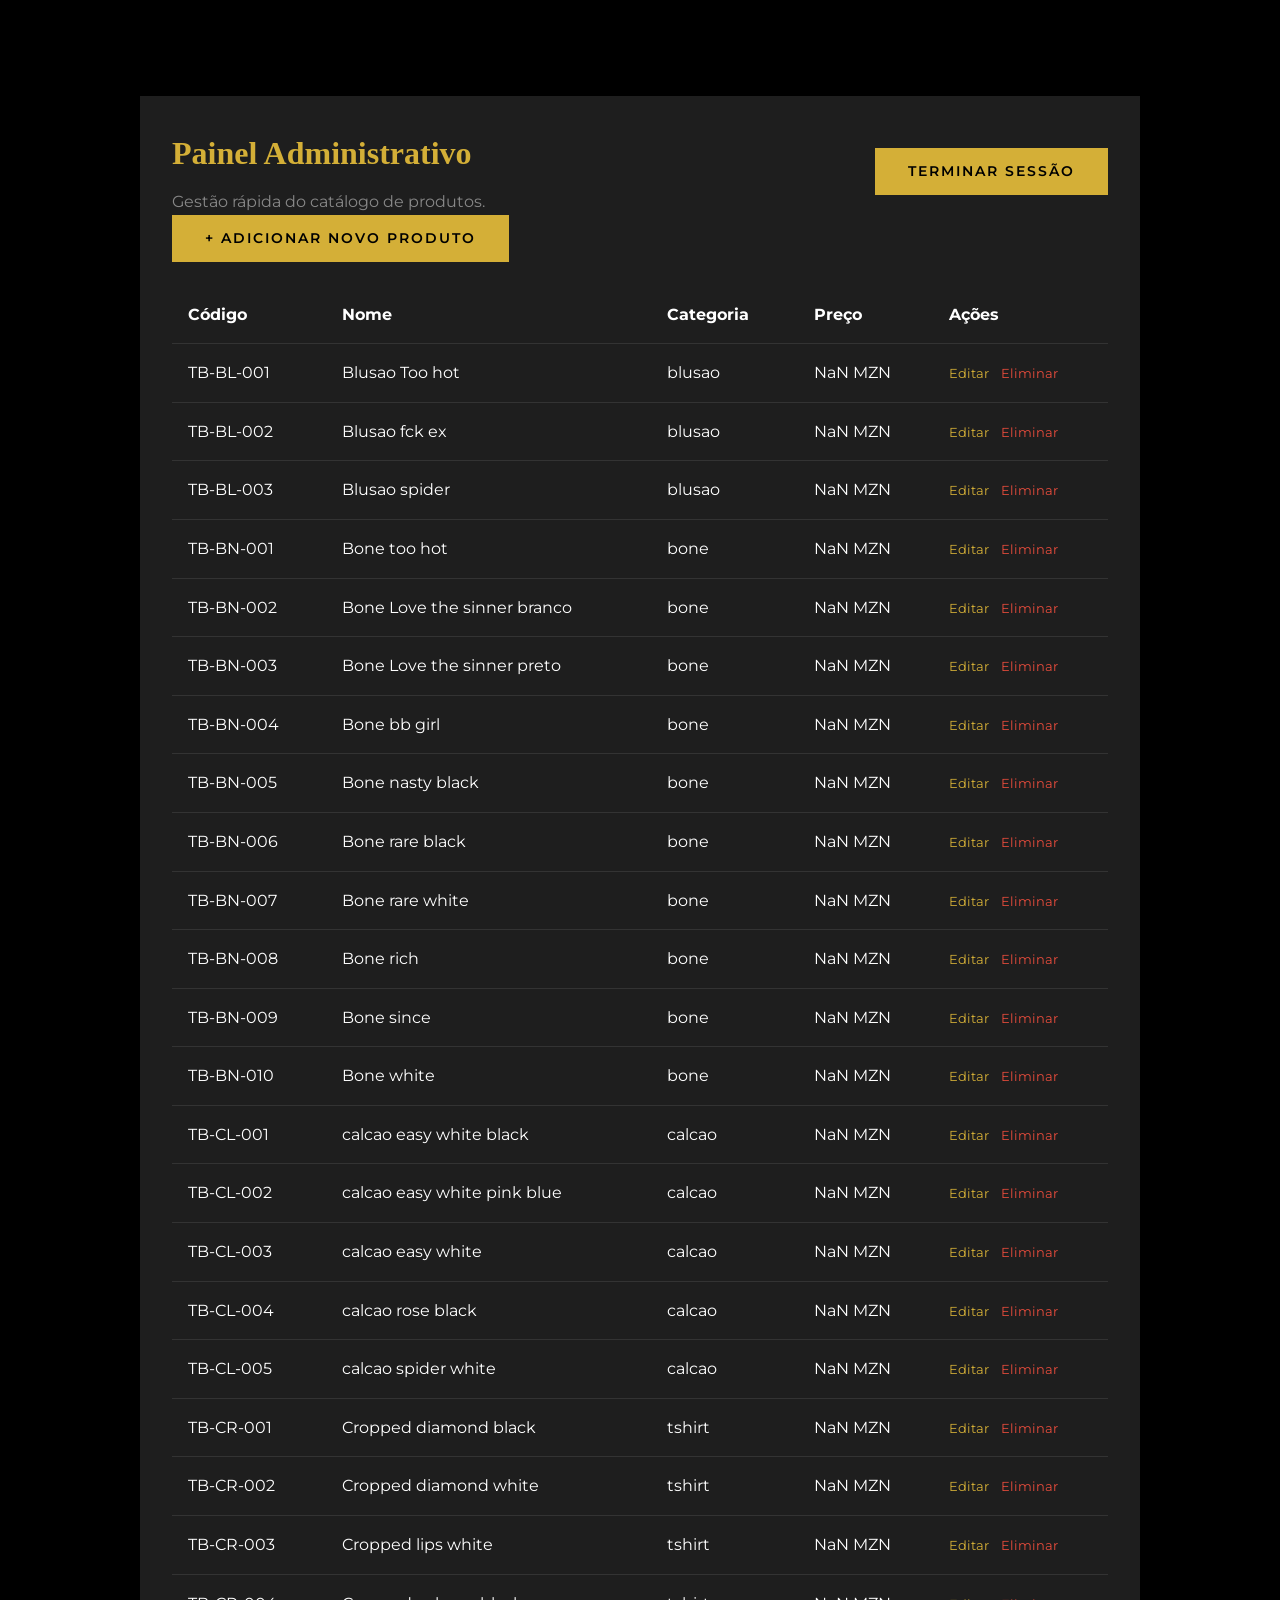
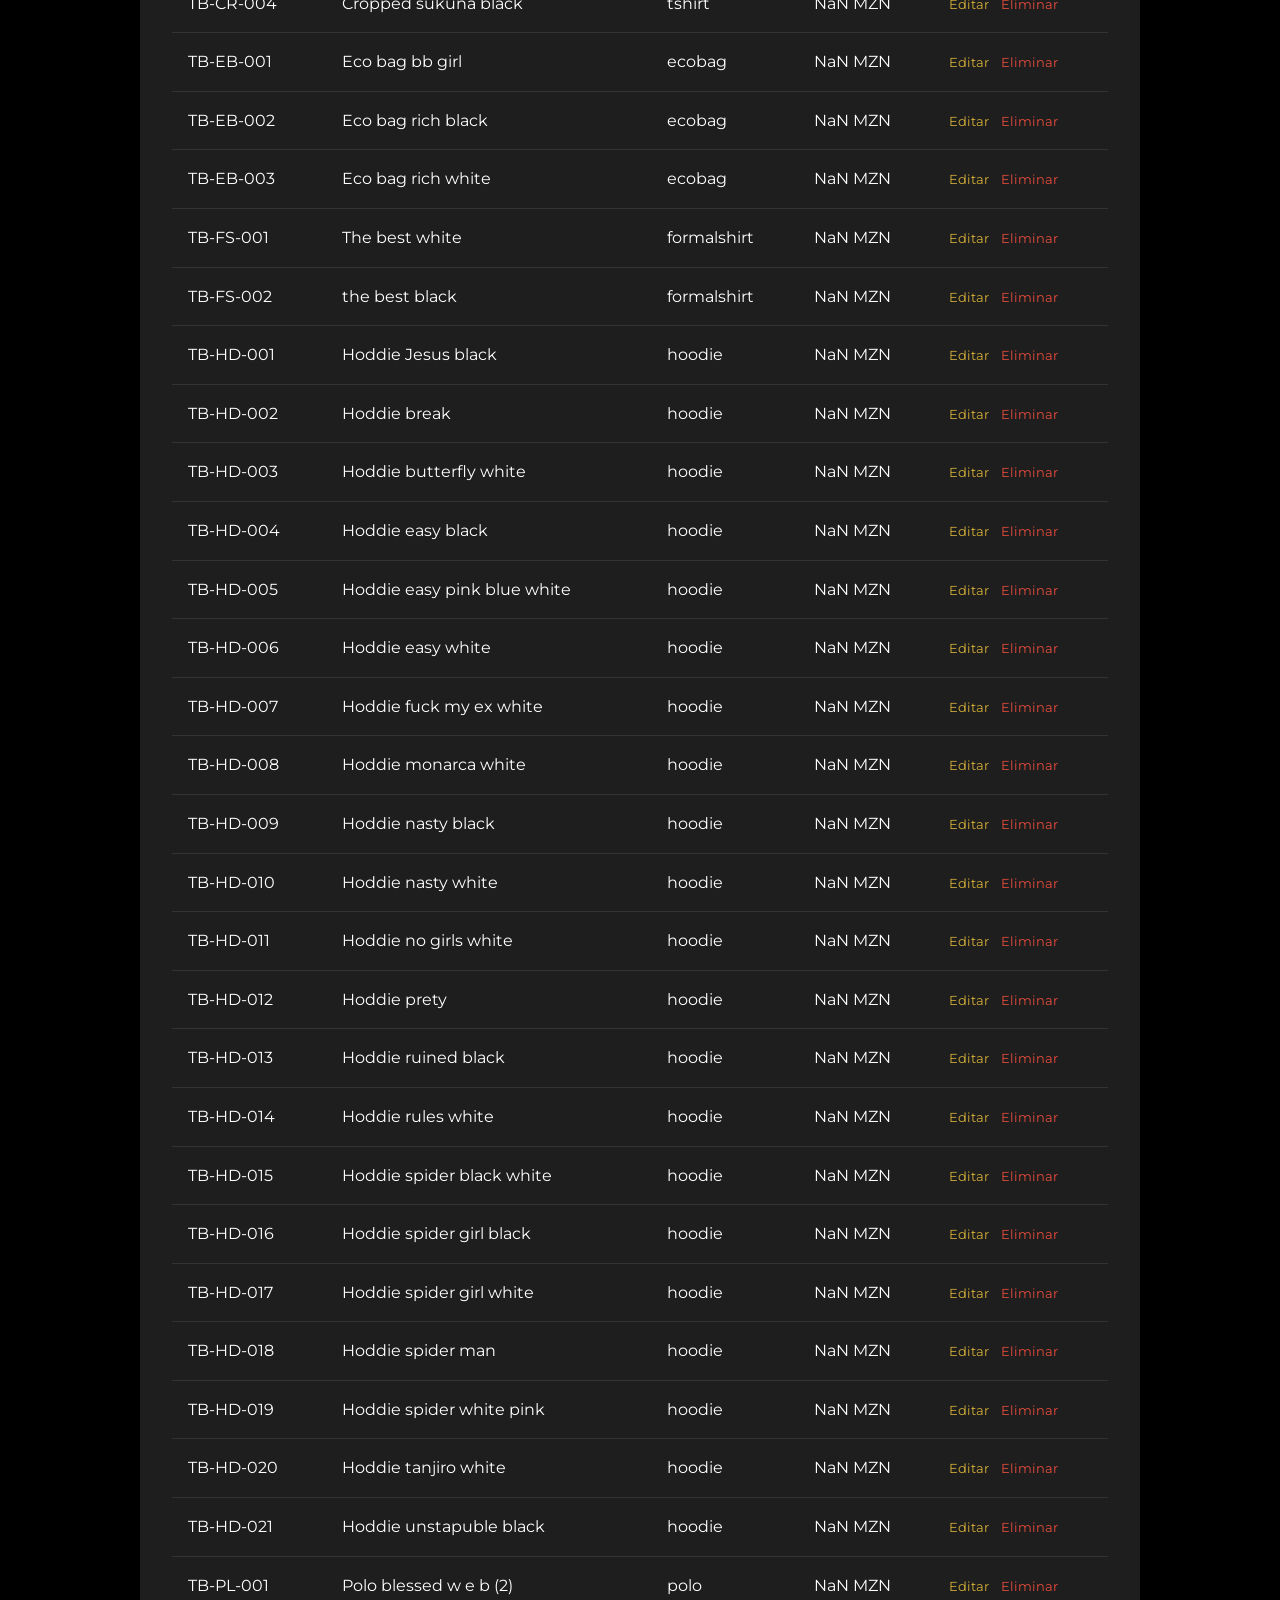
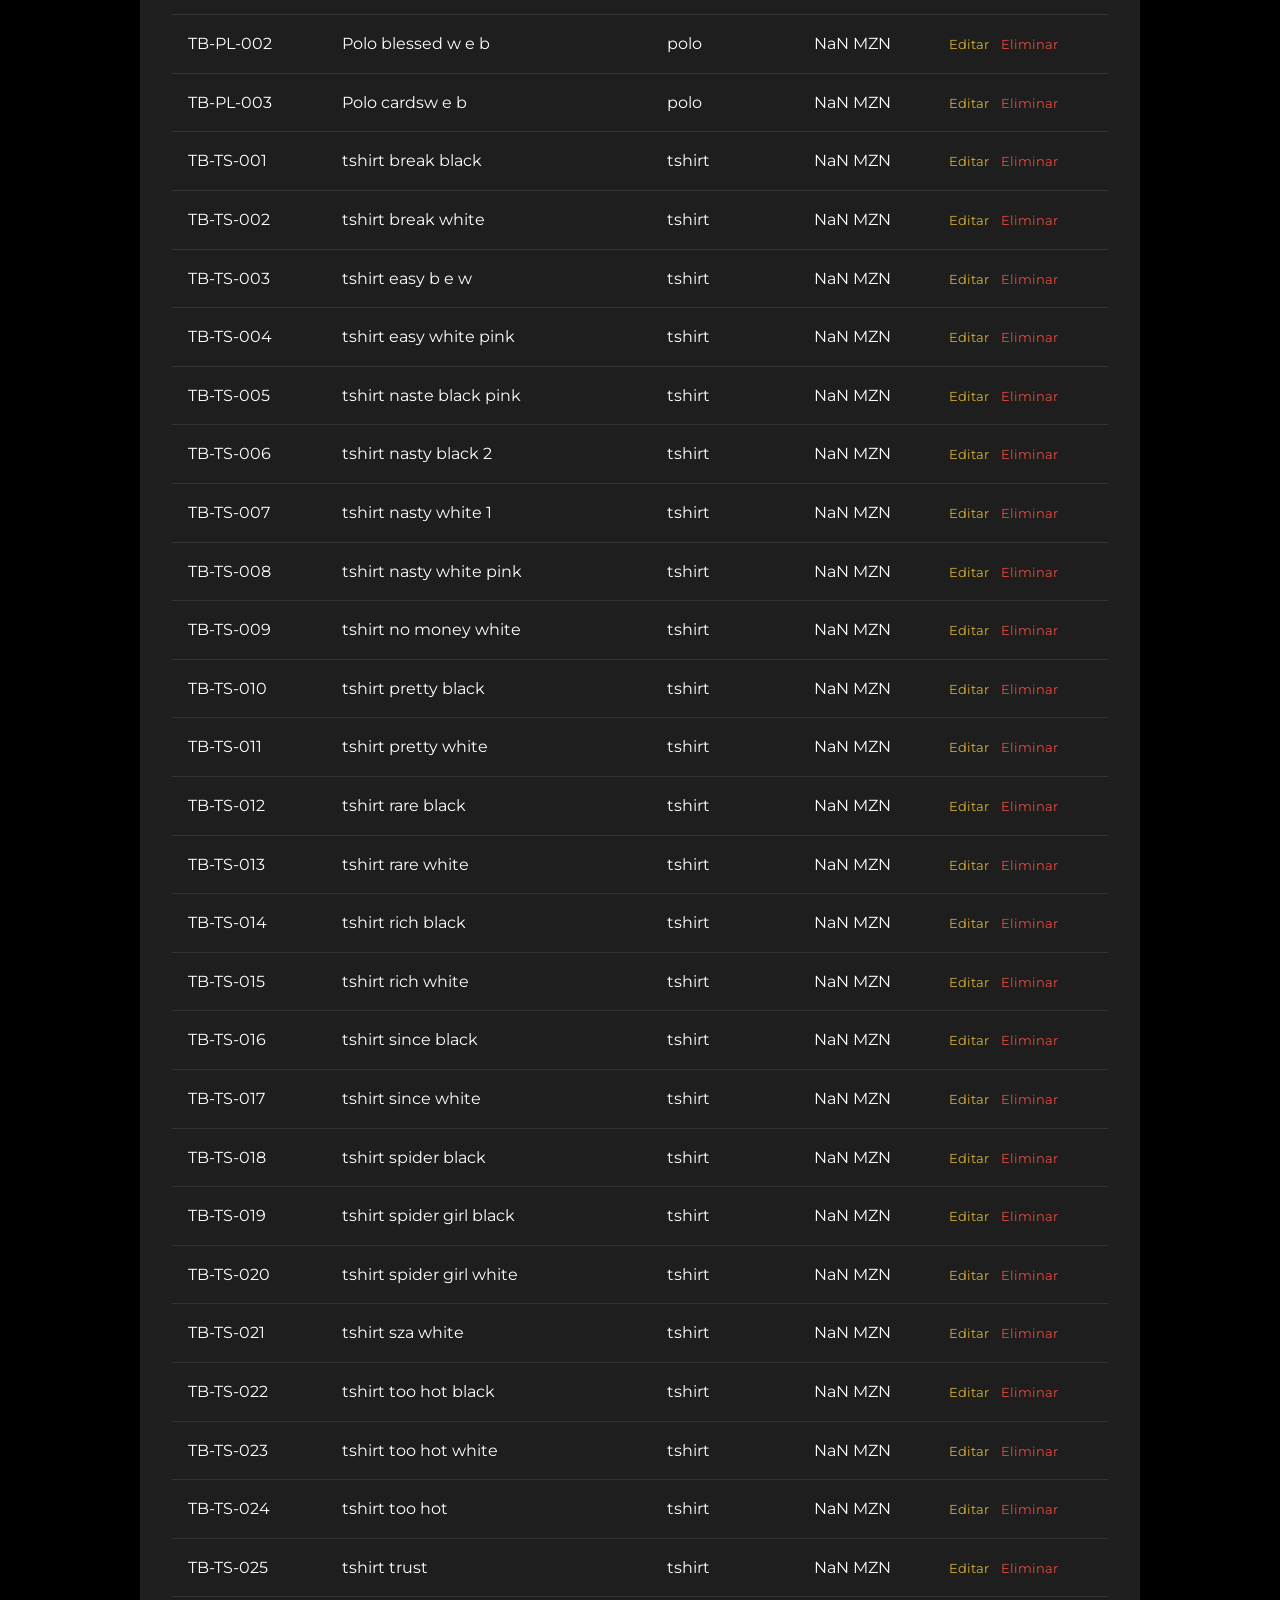
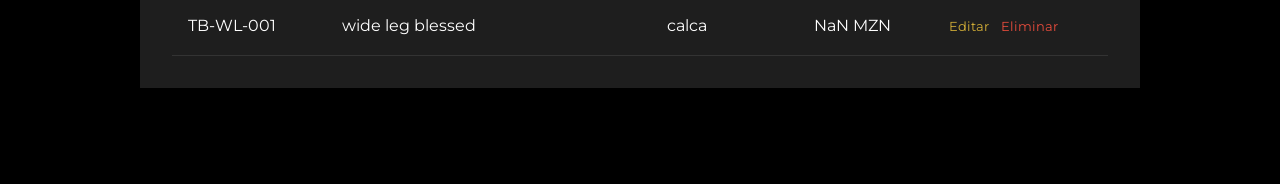
==== admin.html @ 4c48b8eb "Update admin.html" ====
<!DOCTYPE html>
<html lang="pt">

<head>
  <meta charset="UTF-8">
  <title>Admin Demo | The Best</title>
  <link href="https://fonts.googleapis.com/css2?family=Montserrat:wght@400;600&display=swap" rel="stylesheet">
  <link rel="stylesheet" href="css/style.css">
  <style>
    .admin-container {
      max-width: 1000px;
      margin: 6rem auto;
      padding: 2rem;
      background: var(--color-dark-gray);
    }

    .table {
      width: 100%;
      border-collapse: collapse;
      margin-top: 1.5rem;
    }

    .table th,
    .table td {
      padding: 1rem;
      border-bottom: 1px solid #333;
      text-align: left;
    }
  </style>
</head>

<body>
  <div class="admin-container">
    <div style="display:flex;justify-content:space-between;align-items:center;gap:20px;flex-wrap:wrap;">

    <div>

        <h1 style="font-family:var(--font-heading);color:var(--color-gold);margin:0;">
            Painel Administrativo
        </h1>

        <p style="color:#888;margin-top:10px;">
            Gestão rápida do catálogo de produtos.
        </p>

    </div>

    <button id="logout-btn" class="btn-primary">
        <i class="fas fa-sign-out-alt"></i>
        Terminar Sessão
    </button>

</div>

    <button class="btn-primary" onclick="alert('Funcionalidade de Adicionar Produto aberta!')">+ Adicionar Novo
      Produto</button>

    <table class="table">
      <thead>
        <tr>
          <th>Código</th>
          <th>Nome</th>
          <th>Categoria</th>
          <th>Preço</th>
          <th>Ações</th>
        </tr>
      </thead>
      <tbody id="admin-table">
        <!-- Renderizado dinamicamente -->
      </tbody>
    </table>
  </div>

  <script src="js/products.js"></script>
  <script>
    document.addEventListener('DOMContentLoaded', async () => {
      await ProductsManager.init();
      const table = document.getElementById('admin-table');
      table.innerHTML = ProductsManager.getAll().map(p => `
        <tr>
          <td>${p.id}</td>
          <td>${p.name}</td>
          <td>${p.category}</td>
          <td>${ProductsManager.formatMoney(p.price)}</td>
          <td>
            <button style="background:none; color:var(--color-gold); cursor:pointer; margin-right:8px;"><i class="fas fa-edit"></i> Editar</button>
            <button style="background:none; color:#e74c3c; cursor:pointer;"><i class="fas fa-trash"></i> Eliminar</button>
          </td>
        </tr>
      `).join('');
    });
  </script>
  <script src="js/admin-auth.js"></script>
  <script>

document.getElementById("logout-btn").addEventListener("click", logout);

</script>
</body>

</html>
---- css/style.css ----
/* ==========================================================================
   THE BEST - ESTILOS PRINCIPAIS (DESIGN LUXURY / MINIMALISTA)
   ========================================================================== */

:root {
  --color-black: #000000;
  --color-white: #ffffff;
  --color-dark-gray: #1e1e1e;
  --color-mid-gray: #2a2a2a;
  --color-light-gray: #888888;
  --color-gold: #d4af37;
  --color-gold-hover: #f1c40f;
  
  --font-primary: 'Montserrat', sans-serif;
  --font-heading: 'Cinzel', serif;
  
  --transition-fast: 0.2s ease;
  --transition-smooth: 0.4s cubic-bezier(0.16, 1, 0.3, 1);
  --shadow-gold: 0 4px 20px rgba(212, 175, 55, 0.15);
  --max-width: 1300px;
}

* {
  margin: 0;
  padding: 0;
  box-sizing: border-box;
}

html {
  scroll-behavior: smooth;
  font-size: 16px;
}

body {
  background-color: var(--color-black);
  color: var(--color-white);
  font-family: var(--font-primary);
  line-height: 1.6;
  overflow-x: hidden;
}

a {
  color: inherit;
  text-decoration: none;
  transition: var(--transition-fast);
}

ul {
  list-style: none;
}

img {
  max-width: 100%;
  height: auto;
  display: block;
}

button, input, select, textarea {
  font-family: inherit;
  border: none;
  outline: none;
}

/* --- CABEÇALHO & NAVEGAÇÃO --- */
.header {
  position: fixed;
  top: 0;
  left: 0;
  width: 100%;
  z-index: 1000;
  background: rgba(0, 0, 0, 0.85);
  backdrop-filter: blur(12px);
  border-bottom: 1px solid rgba(212, 175, 55, 0.15);
  transition: var(--transition-smooth);
}

.header-container {
  max-width: var(--max-width);
  margin: 0 auto;
  display: flex;
  justify-content: space-between;
  align-items: center;
  padding: 1.2rem 2rem;
}

.logo-text {
  font-family: var(--font-heading);
  font-size: 1.8rem;
  font-weight: 700;
  letter-spacing: 4px;
  color: var(--color-white);
  text-transform: uppercase;
}

.logo-text span {
  color: var(--color-gold);
}

.nav-menu {
  display: flex;
  gap: 2.5rem;
}

.nav-link {
  font-size: 0.9rem;
  text-transform: uppercase;
  letter-spacing: 2px;
  color: #ccc;
  position: relative;
  padding-bottom: 4px;
}

.nav-link::after {
  content: '';
  position: absolute;
  bottom: 0;
  left: 0;
  width: 0;
  height: 2px;
  background-color: var(--color-gold);
  transition: var(--transition-smooth);
}

.nav-link:hover, .nav-link.active {
  color: var(--color-gold);
}

.nav-link:hover::after, .nav-link.active::after {
  width: 100%;
}

.header-actions {
  display: flex;
  align-items: center;
  gap: 1.5rem;
}

.icon-btn {
  background: transparent;
  color: var(--color-white);
  font-size: 1.2rem;
  cursor: pointer;
  position: relative;
  transition: var(--transition-fast);
}

.icon-btn:hover {
  color: var(--color-gold);
}

.badge {
  position: absolute;
  top: -8px;
  right: -10px;
  background: var(--color-gold);
  color: var(--color-black);
  font-size: 0.7rem;
  font-weight: bold;
  border-radius: 50%;
  width: 18px;
  height: 18px;
  display: flex;
  align-items: center;
  justify-content: center;
}

/* --- BOTÕES E COMPONENTES --- */
.btn-primary {
  background: var(--color-gold);
  color: var(--color-black);
  padding: 0.9rem 2rem;
  font-weight: 600;
  text-transform: uppercase;
  letter-spacing: 2px;
  font-size: 0.85rem;
  border: 1px solid var(--color-gold);
  cursor: pointer;
  transition: var(--transition-smooth);
  display: inline-block;
  text-align: center;
}

.btn-primary:hover {
  background: transparent;
  color: var(--color-gold);
  box-shadow: var(--shadow-gold);
}

.btn-secondary {
  background: transparent;
  color: var(--color-white);
  padding: 0.9rem 2rem;
  font-weight: 600;
  text-transform: uppercase;
  letter-spacing: 2px;
  font-size: 0.85rem;
  border: 1px solid var(--color-white);
  cursor: pointer;
  transition: var(--transition-smooth);
  display: inline-block;
}

.btn-secondary:hover {
  border-color: var(--color-gold);
  color: var(--color-gold);
}

/* --- HERO SECTION --- */
.hero {
  height: 100vh;
  background: linear-gradient(rgba(0, 0, 0, 0.6), rgba(0, 0, 0, 0.8)),
              url('https://images.unsplash.com/photo-1441986300917-64674bd600d8?q=80&w=1600') center/cover no-repeat;
  display: flex;
  align-items: center;
  justify-content: center;
  text-align: center;
  padding: 0 1rem;
}

.hero-content {
  max-width: 800px;
}

.hero-subtitle {
  color: var(--color-gold);
  text-transform: uppercase;
  letter-spacing: 5px;
  font-size: 1rem;
  margin-bottom: 1rem;
}

.hero-title {
  font-family: var(--font-heading);
  font-size: 4rem;
  letter-spacing: 6px;
  margin-bottom: 1.5rem;
  text-transform: uppercase;
}

.hero-buttons {
  display: flex;
  gap: 1.5rem;
  justify-content: center;
  margin-top: 2rem;
}

/* --- CARDS DE PRODUTO --- */
.products-grid {
  display: grid;
  grid-template-columns: repeat(auto-fill, minmax(280px, 1fr));
  gap: 2rem;
  margin-top: 2rem;
}

.product-card {
  background: var(--color-dark-gray);
  border: 1px solid rgba(255, 255, 255, 0.05);
  position: relative;
  overflow: hidden;
  transition: var(--transition-smooth);
}

.product-card:hover {
  transform: translateY(-5px);
  border-color: rgba(212, 175, 55, 0.4);
}

.product-image-container {
  position: relative;
  overflow: hidden;
  aspect-ratio: 3/4;
}

.product-image {
  width: 100%;
  height: 100%;
  object-fit: cover;
  transition: transform 0.6s cubic-bezier(0.16, 1, 0.3, 1);
}

.product-card:hover .product-image {
  transform: scale(1.08);
}

.tags {
  position: absolute;
  top: 12px;
  left: 12px;
  display: flex;
  flex-direction: column;
  gap: 6px;
  z-index: 2;
}

.tag {
  font-size: 0.65rem;
  text-transform: uppercase;
  letter-spacing: 1px;
  padding: 4px 8px;
  font-weight: bold;
}

.tag-new {
  background: var(--color-gold);
  color: var(--color-black);
}

.tag-sale {
  background: #e74c3c;
  color: var(--color-white);
}

.product-info {
  padding: 1.2rem;
  text-align: center;
}

.product-category {
  font-size: 0.75rem;
  color: var(--color-light-gray);
  text-transform: uppercase;
  letter-spacing: 1.5px;
}

.product-title {
  font-size: 1.1rem;
  margin: 0.5rem 0;
  font-weight: 500;
}

.product-price {
  font-size: 1.1rem;
  color: var(--color-gold);
  font-weight: 600;
  margin-bottom: 1rem;
}

.old-price {
  text-decoration: line-through;
  color: var(--color-light-gray);
  font-size: 0.9rem;
  margin-right: 0.5rem;
}

.product-actions {
  display: grid;
  grid-template-columns: 1fr 1fr;
  gap: 0.5rem;
}

/* --- CARRINHO LATERAL (DRAWER) --- */
.cart-drawer {
  position: fixed;
  top: 0;
  right: -450px;
  width: 420px;
  max-width: 100%;
  height: 100vh;
  background: var(--color-dark-gray);
  z-index: 1100;
  box-shadow: -5px 0 25px rgba(0, 0, 0, 0.8);
  transition: var(--transition-smooth);
  display: flex;
  flex-direction: column;
}

.cart-drawer.open {
  right: 0;
}

.cart-header {
  padding: 1.5rem;
  border-bottom: 1px solid rgba(255, 255, 255, 0.1);
  display: flex;
  justify-content: space-between;
  align-items: center;
}

.cart-body {
  padding: 1.5rem;
  flex: 1;
  overflow-y: auto;
}

.cart-item {
  display: flex;
  gap: 1rem;
  margin-bottom: 1.5rem;
  border-bottom: 1px solid rgba(255, 255, 255, 0.05);
  padding-bottom: 1rem;
}

.cart-item-img {
  width: 70px;
  height: 90px;
  object-fit: cover;
}

.cart-item-details {
  flex: 1;
}

.cart-footer {
  padding: 1.5rem;
  border-top: 1px solid rgba(255, 255, 255, 0.1);
}

.cart-total {
  display: flex;
  justify-content: space-between;
  font-size: 1.2rem;
  font-weight: 600;
  margin-bottom: 1rem;
}

.overlay {
  position: fixed;
  top: 0;
  left: 0;
  width: 100vw;
  height: 100vh;
  background: rgba(0, 0, 0, 0.7);
  backdrop-filter: blur(4px);
  z-index: 1050;
  opacity: 0;
  pointer-events: none;
  transition: var(--transition-fast);
}

.overlay.active {
  opacity: 1;
  pointer-events: all;
}

/* --- RODAPÉ --- */
.footer {
  background: var(--color-black);
  border-top: 1px solid rgba(212, 175, 55, 0.2);
  padding: 4rem 2rem 2rem;
  margin-top: 5rem;
}

.footer-container {
  max-width: var(--max-width);
  margin: 0 auto;
  display: grid;
  grid-template-columns: repeat(auto-fit, minmax(220px, 1fr));
  gap: 3rem;
  margin-bottom: 3rem;
}

.footer-title {
  font-family: var(--font-heading);
  color: var(--color-gold);
  margin-bottom: 1.2rem;
  letter-spacing: 2px;
}

.footer-links li {
  margin-bottom: 0.6rem;
}

.footer-links a {
  color: var(--color-light-gray);
  font-size: 0.9rem;
}

.footer-links a:hover {
  color: var(--color-white);
}

.newsletter-form {
  display: flex;
  margin-top: 1rem;
}

.newsletter-input {
  padding: 0.8rem;
  background: var(--color-dark-gray);
  color: var(--color-white);
  border: 1px solid rgba(255, 255, 255, 0.1);
  width: 100%;
}

.footer-bottom {
  text-align: center;
  padding-top: 2rem;
  border-top: 1px solid rgba(255, 255, 255, 0.05);
  color: var(--color-light-gray);
  font-size: 0.85rem;
}
.logo img{
    width:90px;
    height:auto;
}
/* ===========================
   CARTÕES DOS PRODUTOS
=========================== */

.product-card{
    display:flex;
    flex-direction:column;
    height:100%;
}

.product-info{
    flex:1;
    display:flex;
    flex-direction:column;
}

.product-actions{
    margin-top:auto;
}
/* ===========================
   ANIMAÇÃO DOS PRODUTOS
=========================== */

.product-image{
    transition:transform .4s ease;
}

.product-card:hover .product-image{
    transform:scale(1.05);
}
/* ===========================
   BOTÕES
=========================== */

.btn-primary{
    transition:.3s;
}

.btn-primary:hover{
    transform:translateY(-3px);
}

.btn-secondary{
    transition:.3s;
}

.btn-secondary:hover{
    transform:translateY(-3px);
}
/* ===================================
   MODAL DO PRODUTO
=================================== */

.product-modal{
    display:none;
    position:fixed;
    inset:0;
    background:rgba(0,0,0,.75);
    z-index:9999;
    justify-content:center;
    align-items:center;
}

.product-modal.active{
    display:flex;
}

.product-modal-content{
    width:420px;
    max-width:95%;
    background:#161616;
    border:1px solid rgba(212,175,55,.25);
    border-radius:12px;
    padding:25px;
    color:#fff;
    text-align:center;
    position:relative;
}

.product-modal-content img{
    width:220px;
    max-width:100%;
    margin:auto;
    display:block;
    border-radius:10px;
}

.product-modal-content h2{
    margin:18px 0 10px;
    font-family:var(--font-heading);
}

.product-modal-content p{
    color:var(--color-gold);
    font-size:1.2rem;
    font-weight:bold;
    margin-bottom:20px;
}

.product-modal-content label{
    display:block;
    text-align:left;
    margin:15px 0 8px;
    font-weight:600;
}

.product-modal-content select{
    width:100%;
    padding:10px;
    background:#0f0f0f;
    color:#fff;
    border:1px solid #333;
    border-radius:6px;
}

.qty-selector{
    display:flex;
    justify-content:center;
    align-items:center;
    gap:15px;
    margin:20px 0;
}

.qty-selector button{
    width:40px;
    height:40px;
    border:none;
    background:var(--color-gold);
    color:#000;
    font-size:22px;
    cursor:pointer;
    border-radius:6px;
    font-weight:bold;
}

.qty-selector span{
    font-size:20px;
    font-weight:bold;
    min-width:40px;
    text-align:center;
}

.close-modal{
    position:absolute;
    right:15px;
    top:10px;
    font-size:30px;
    cursor:pointer;
    color:#fff;
}

.close-modal:hover{
    color:var(--color-gold);
}
.product-page{

    max-width:1400px;

    margin:120px auto;

    padding:0 30px;

}

.product-container{

    display:grid;

    grid-template-columns:1fr 1fr;

    gap:60px;

}

.main-image{

    width:100%;

    border-radius:12px;

}

#sizes-container{

    display:flex;

    gap:12px;

    flex-wrap:wrap;

    margin-top:15px;

}

.size-btn{

    padding:12px 20px;

    background:#222;

    color:#fff;

    border:1px solid #444;

    cursor:pointer;

    transition:.3s;

}

.size-btn.active{

    border-color:#D4AF37;

    color:#D4AF37;

}

.qty-box{

    display:flex;

    align-items:center;

    gap:15px;

    margin-top:20px;

}

.qty-box button{

    width:42px;

    height:42px;

    cursor:pointer;

    font-size:20px;

}

.product-buttons{

    display:flex;

    gap:20px;

    margin-top:40px;

}
.btn-gold{

    background:#D4AF37;

    color:#000;

    font-weight:700;

    border:none;

    cursor:pointer;

    transition:.3s;

}

.btn-gold:hover{

    transform:translateY(-2px);

    filter:brightness(1.05);

}
.btn-gold{

    background:#D4AF37;

    color:#111;

    border:none;

    padding:16px 24px;

    border-radius:8px;

    font-weight:700;

    cursor:pointer;

    transition:.3s;

}

.btn-gold:hover{

    transform:translateY(-3px);

    box-shadow:0 8px 25px rgba(212,175,55,.35);

}

.product-buttons{

    display:flex;

    gap:18px;

    margin-top:35px;

    flex-wrap:wrap;

}
#toast{

    position:fixed;

    right:25px;

    top:25px;

    width:340px;

    background:#1b1b1b;

    color:#fff;

    border-radius:12px;

    overflow:hidden;

    opacity:0;

    transform:translateX(120%);

    transition:.35s;

    z-index:999999;

    box-shadow:0 15px 35px rgba(0,0,0,.35);

}

#toast.show{

    opacity:1;

    transform:translateX(0);

}

.toast-header{

    background:#D4AF37;

    color:#111;

    padding:14px;

    font-weight:bold;

}

.toast-body{

    display:flex;

    gap:15px;

    padding:15px;

    align-items:center;

}

.toast-image{

    width:70px;

    height:70px;

    object-fit:cover;

    border-radius:8px;

}

.toast-buttons{

    display:flex;

}

.toast-buttons button{

    flex:1;

    border:none;

    padding:14px;

    cursor:pointer;

    font-weight:bold;

}

#continue-shopping{

    background:#2b2b2b;

    color:#fff;

}

#view-cart{

    background:#D4AF37;

    color:#111;

}
.catalog-content{

    width:100%;

    min-width:0;

}

.catalog-content .products-grid{

    width:100%;

}
/* ==========================================
   SOBRE
========================================== */

.about-page{

    max-width:1200px;

    margin:120px auto 80px;

    padding:0 20px;

}

.about-hero{

    position:relative;

    padding:120px 30px;

    border-radius:20px;

    overflow:hidden;

    text-align:center;

    margin-bottom:80px;

    background:
        radial-gradient(circle at top,
        rgba(212,175,55,.18),
        transparent 45%),
        linear-gradient(#050505,#111,#050505);

}

.about-hero>*{

    position:relative;

    z-index:1;

}

.about-hero h1{

    font-family:var(--font-heading);

    font-size:5rem;

    color:var(--color-gold);

    letter-spacing:4px;

    text-transform:uppercase;

    margin-bottom:20px;

    text-shadow:0 0 30px rgba(212,175,55,.35);

}

.about-hero .btn-primary{

    margin-top:40px;

    padding:18px 45px;

    font-size:1rem;

}

.about-slogan{

    font-size:1.8rem;

    color:#ffffff;

    font-weight:600;

    margin-bottom:35px;

    letter-spacing:1px;

}


.about-intro{

    max-width:900px;

    margin:auto;

    color:#d5d5d5;

    font-size:1.2rem;

    line-height:2;

}

.about-story{

    max-width:1000px;

    margin:0 auto 80px;

    text-align:center;

}

.about-story h2{

    color:var(--color-gold);

    margin-bottom:25px;

    font-family:var(--font-heading);

}

.about-story p{

    font-size:1.15rem;

    line-height:2;

}

.about-cards{

    display:grid;

    grid-template-columns:repeat(3,1fr);

    gap:25px;

    margin-bottom:80px;

}

.about-card{

    background:#111;

    border:1px solid rgba(255,255,255,.08);

    padding:35px;

    transition:.35s;

    text-align:center;
    display:flex;
flex-direction:column;
justify-content:center;
min-height:230px;

}

.about-card:hover{

    transform:translateY(-8px);

    border-color:var(--color-gold);

}

.about-card h3{

    color:var(--color-gold);

    margin-bottom:15px;

}

.about-card p{

    color:#cfcfcf;

    line-height:1.7;

}

.about-why{

    text-align:center;

}

.about-why h2{

    color:var(--color-gold);

    margin-bottom:25px;

    font-family:var(--font-heading);

}

.about-why ul{

    list-style:none;

    padding:0;

    margin:0 auto 35px;

    max-width:500px;

}

.about-why li{

    padding:12px 0;

    color:#d5d5d5;

    border-bottom:1px solid rgba(255,255,255,.06);

}

.about-why .btn-primary{

    margin-top:20px;

}
/* ===========================
   CONTACTOS
=========================== */

.contact-page{

    max-width:1200px;

    margin:120px auto 80px;

    padding:0 20px;

}

.contact-hero{

    text-align:center;

    margin-bottom:70px;

}

.contact-hero h1{

    font-family:var(--font-heading);

    color:var(--color-gold);

    font-size:3.5rem;

    margin-bottom:20px;

}

.contact-hero p{

    max-width:900px;

    font-size:1.1rem;

    line-height:2;

}

.contact-container{

    display:grid;

    grid-template-columns:0.9fr 1.1fr;

    gap:50px;

}

.contact-info{

    display:flex;

    flex-direction:column;

    gap:20px;

}

.contact-card{
  
  transition:.3s;

    background:#111;

    border:1px solid rgba(255,255,255,.08);

    padding:25px;

    border-radius:10px;
    min-height:120px;

display:flex;

flex-direction:column;

justify-content:center;

}

.contact-card h3{

    color:var(--color-gold);

    margin-bottom:10px;

}

.contact-card p{

    color:#d5d5d5;

    line-height:1.8;

}

.contact-form{

    background:#111;

    padding:35px;

    border-radius:10px;

    border:1px solid rgba(255,255,255,.08);

}

.contact-form form{

    display:flex;

    flex-direction:column;

    gap:18px;

}

.contact-form input,

.contact-form textarea{

    width:100%;

    padding:15px;

    background:#000;

    color:#fff;

    border:1px solid #333;

    border-radius:6px;

}

.contact-form textarea{

    resize:none;

}

.contact-form .btn-primary{

    width:100%;

}

.footer-social-icons{

    display:flex;

    gap:18px;

    margin-top:15px;

}

.footer-social-icons a{

    width:45px;

    height:45px;

    display:flex;

    align-items:center;

    justify-content:center;

    border:1px solid rgba(255,255,255,.12);

    border-radius:50%;

    color:#fff;

    font-size:1.2rem;

    transition:.3s;

}

.footer-social-icons a:hover{

    background:var(--color-gold);

    color:#000;

    transform:translateY(-4px);

}

.product-navigation{

    display:flex;

    justify-content:space-between;

    align-items:center;

    margin:60px 0;

    gap:20px;

}

.product-navigation button{

    min-width:220px;

}
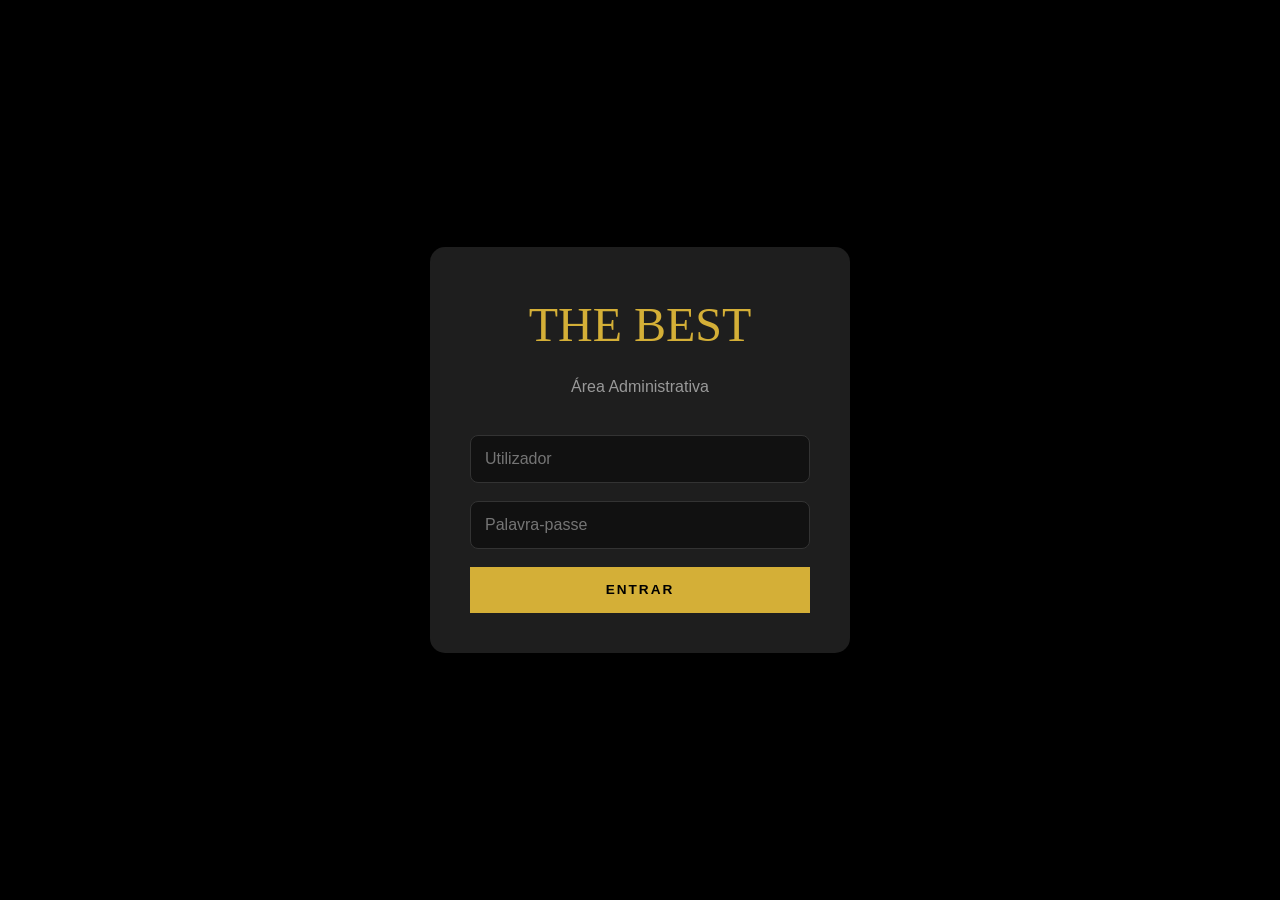
==== commit af3f8280: "Update admin.html" ====
--- a/admin.html
+++ b/admin.html
@@ -54,6 +54,30 @@
 
     <button class="btn-primary" onclick="alert('Funcionalidade de Adicionar Produto aberta!')">+ Adicionar Novo
       Produto</button>
+      
+      <div class="dashboard-cards">
+
+    <div class="dashboard-card">
+        <h3 id="total-products">0</h3>
+        <p>Produtos</p>
+    </div>
+
+    <div class="dashboard-card">
+        <h3 id="total-categories">0</h3>
+        <p>Categorias</p>
+    </div>
+
+    <div class="dashboard-card">
+        <h3 id="total-stock">0</h3>
+        <p>Stock Total</p>
+    </div>
+
+    <div class="dashboard-card">
+        <h3 id="new-products">0</h3>
+        <p>Produtos Novos</p>
+    </div>
+
+</div>
 
     <table class="table">
       <thead>
@@ -62,7 +86,28 @@
           <th>Nome</th>
           <th>Categoria</th>
           <th>Preço</th>
-          <th>Ações</th>
+          <td>
+
+<button
+onclick="AdminProducts.open(ProductsManager.getById('${p.id}'))"
+style="background:none;color:var(--color-gold);cursor:pointer;margin-right:10px;">
+
+<i class="fas fa-edit"></i>
+
+Editar
+
+</button>
+
+<button
+style="background:none;color:#e74c3c;cursor:pointer;">
+
+<i class="fas fa-trash"></i>
+
+Eliminar
+
+</button>
+
+</td>
         </tr>
       </thead>
       <tbody id="admin-table">
@@ -71,10 +116,13 @@
     </table>
   </div>
 
+  <script src="js/admin-products.js"></script>
   <script src="js/products.js"></script>
+  <script src="js/admin-dashboard.js"></script>
   <script>
     document.addEventListener('DOMContentLoaded', async () => {
       await ProductsManager.init();
+      AdminDashboard.update();
       const table = document.getElementById('admin-table');
       table.innerHTML = ProductsManager.getAll().map(p => `
         <tr>
@@ -96,6 +144,40 @@
 document.getElementById("logout-btn").addEventListener("click", logout);
 
 </script>
+<div id="edit-modal" class="admin-modal">
+
+    <div class="admin-modal-content">
+
+        <span id="close-edit-modal" class="close-modal">&times;</span>
+
+        <h2>Editar Produto</h2>
+
+        <input type="hidden" id="edit-id">
+
+        <label>Nome</label>
+        <input type="text" id="edit-name">
+
+        <label>Categoria</label>
+        <input type="text" id="edit-category">
+
+        <label>Preço</label>
+        <input type="number" id="edit-price">
+
+        <label>Stock</label>
+        <input type="number" id="edit-stock">
+
+        <label>Descrição</label>
+        <textarea id="edit-description"></textarea>
+
+        <button id="save-product" class="btn-primary">
+
+            Guardar Alterações
+
+        </button>
+
+    </div>
+
+</div>
 </body>
 
 </html>
